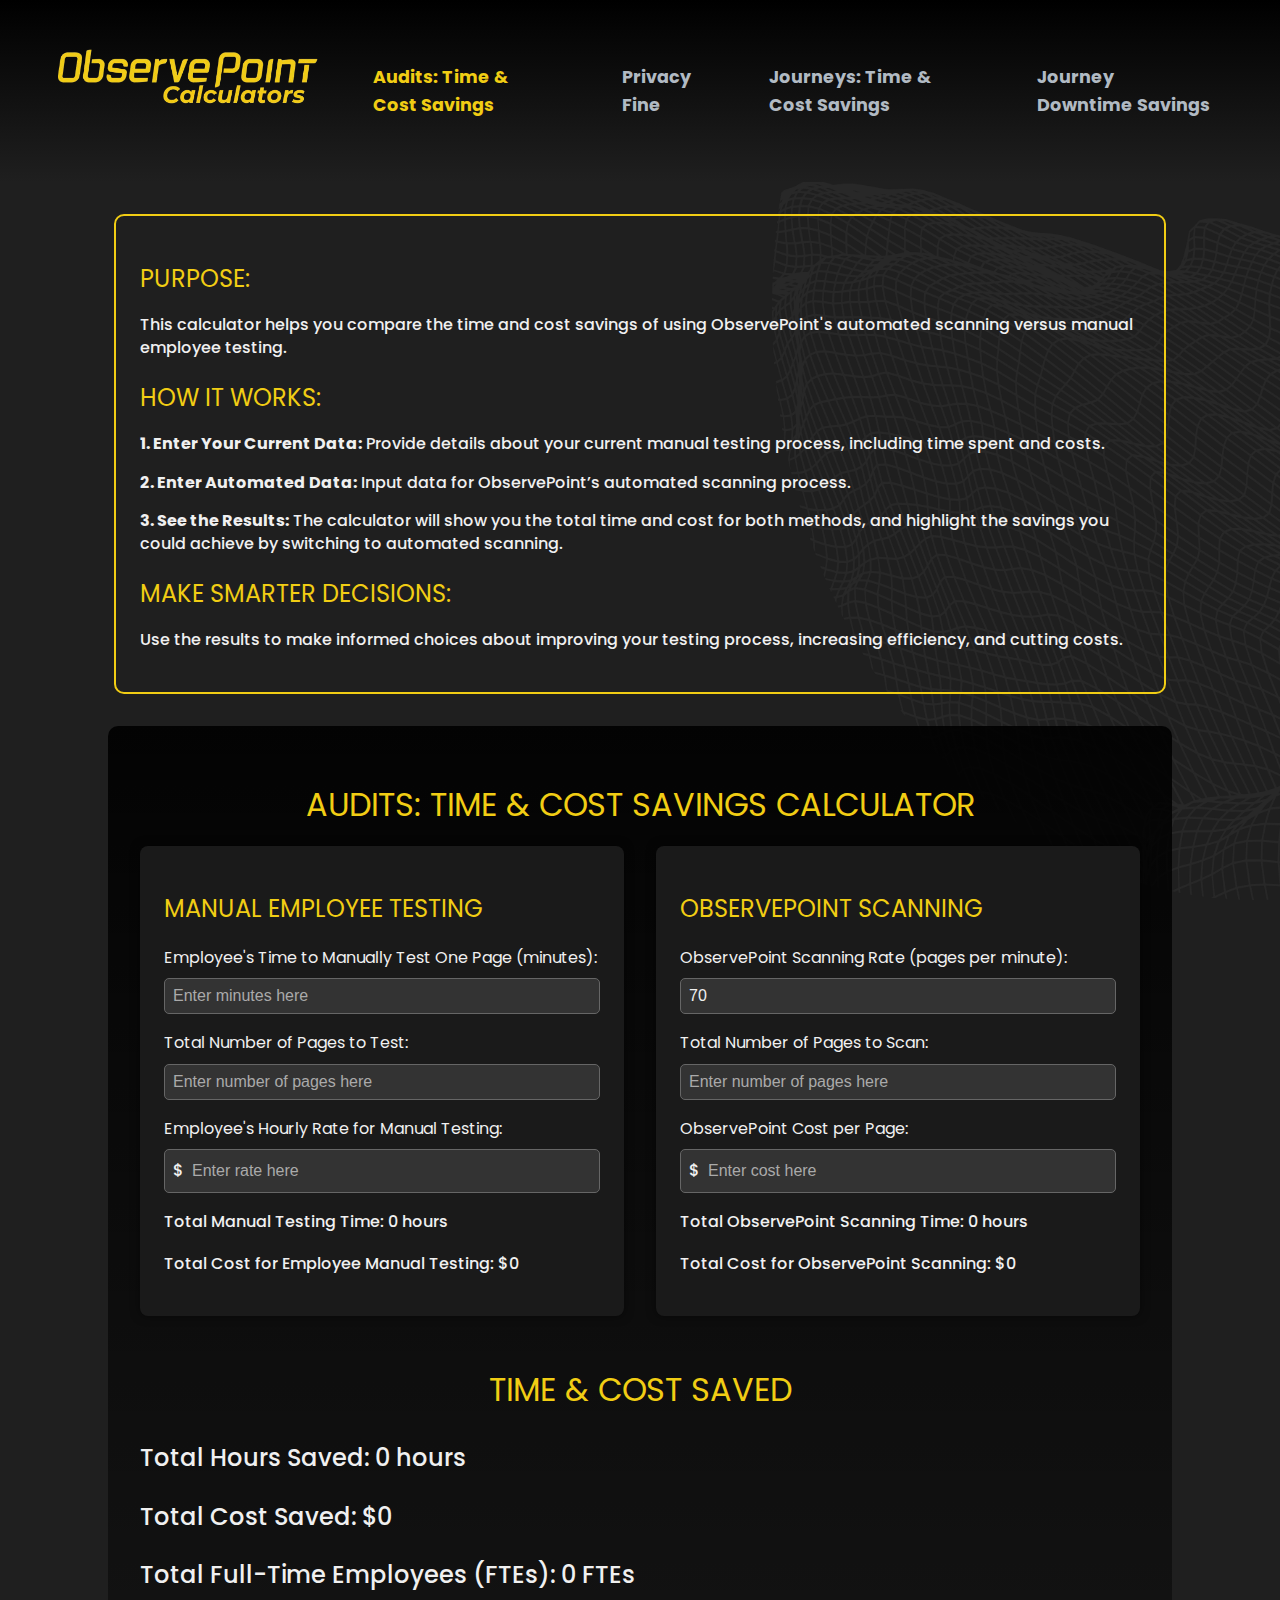
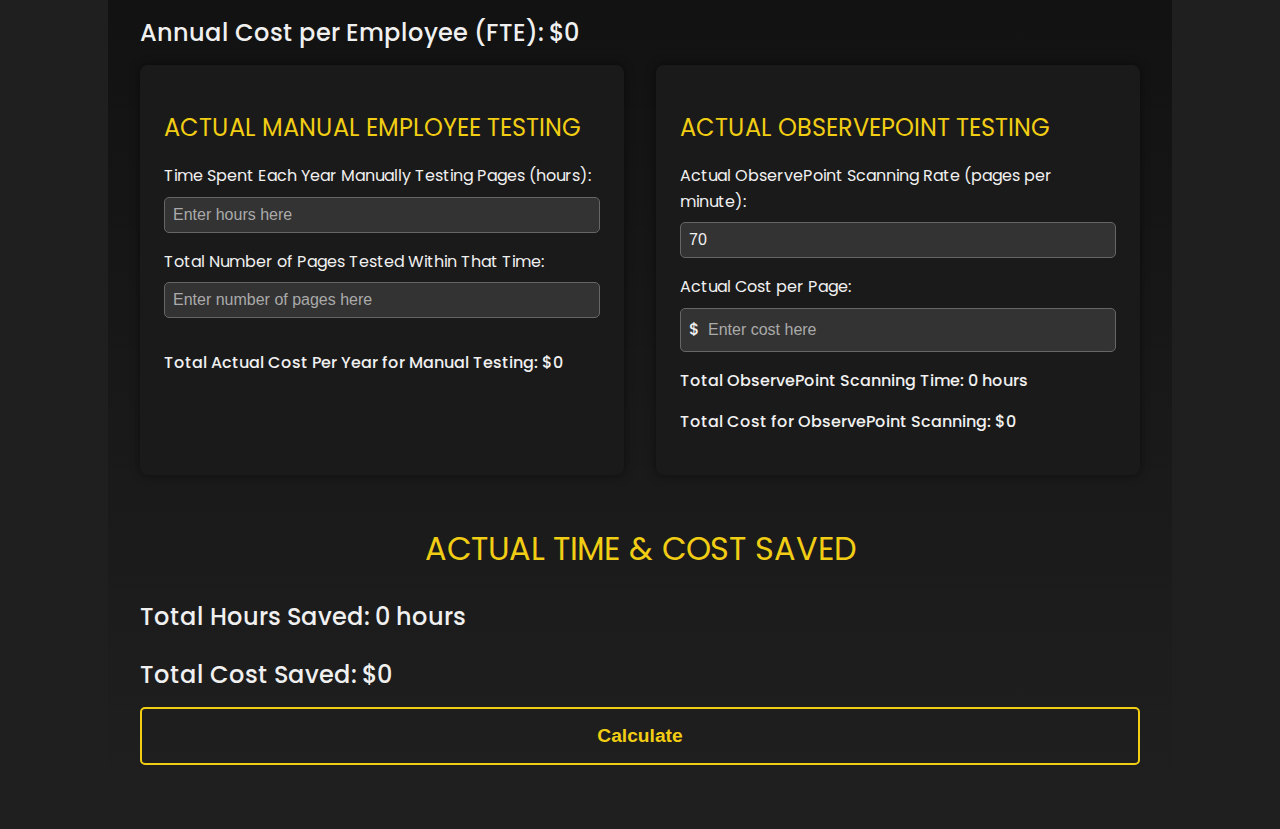
==== audits.html @ 74782b30 "Update audits.html" ====
<!DOCTYPE html>
<html lang="en">
<head>
    <meta charset="UTF-8">
    <meta name="viewport" content="width=device-width, initial-scale=1.0">
    <title>Audits: Time & Cost Savings</title>
    <link href="https://fonts.googleapis.com/css2?family=Poppins:wght@400;500&display=swap" rel="stylesheet">
    <link rel="stylesheet" href="styles.css">
    <link rel="icon" type="image/png" href="favicon.png">
</head>

<body>
<header class="header-inner">
    <div class="logo">
        <a href="index.html">
            <img src="OP_Logo.png" alt="ObservePoint Logo">
        </a>
    </div>
    <nav class="site-navigation">
        <ul>
            <li class="active-link"><a href="audits.html">Audits: Time & Cost Savings</a></li>
            <li><a href="privacy-fine-calculator.html">Privacy Fine</a></li>
            <li><a href="#">Journeys: Time & Cost Savings</a></li>
            <li><a href="#">Journey Downtime Savings</a></li>
        </ul>
    </nav>
</header>


<section class="description-section">
    <h2>Purpose:</h2>
    <p>This calculator helps you compare the time and cost savings of using ObservePoint's automated scanning versus manual employee testing.</p>

    <h2>How It Works:</h2>
    <p><strong>1. Enter Your Current Data:</strong> Provide details about your current manual testing process, including time spent and costs.</p>
    <p><strong>2. Enter Automated Data:</strong> Input data for ObservePoint’s automated scanning process.</p>
    <p><strong>3. See the Results:</strong> The calculator will show you the total time and cost for both methods, and highlight the savings you could achieve by switching to automated scanning.</p>

    <h2>Make Smarter Decisions:</h2>
    <p>Use the results to make informed choices about improving your testing process, increasing efficiency, and cutting costs.</p>
</section>

<div class="calculator-container">
    <h1>AUDITS: TIME & COST SAVINGS CALCULATOR</h1>
    <div class="calculator-grid">
        <div class="calculator-card">
            <h2>Manual Employee Testing</h2>
            <label for="manualTime">Employee's Time to Manually Test One Page (minutes):</label>
            <input type="number" id="manualTime" class="calculator-input" placeholder="Enter minutes here">
            <label for="pagesToTest">Total Number of Pages to Test:</label>
            <input type="text" id="pagesToTest" class="calculator-input" placeholder="Enter number of pages here">
            <label for="manualRate">Employee's Hourly Rate for Manual Testing:</label>
            <div class="input-prefix highlightable">
                <span class="prefix">$</span>
                <input type="text" id="manualRate" class="calculator-input dollar-input" placeholder="Enter rate here">
            </div>
            <p>Total Manual Testing Time: <span id="totalManualTime">0 hours</span></p>
            <p>Total Cost for Employee Manual Testing: <span id="totalManualCost">$0</span></p>
        </div>

        <div class="calculator-card">
            <h2>ObservePoint Scanning</h2>
            <label for="opRate" class="tooltip">
                ObservePoint Scanning Rate (pages per minute):
                <span class="tooltiptext">When using the maximum auditing speed with 50 simultaneous browsers, ObservePoint can scan up to 70 pages per minute.</span>
            </label>
            <input type="number" id="opRate" class="calculator-input" value="70" placeholder="Enter pages per minute here">
            <label for="opPages">Total Number of Pages to Scan:</label>
            <input type="text" id="opPages" class="calculator-input" placeholder="Enter number of pages here">
            <label for="opCost">ObservePoint Cost per Page:</label>
            <div class="input-prefix highlightable">
                <span class="prefix">$</span>
                <input type="text" id="opCost" class="calculator-input dollar-input" placeholder="Enter cost here">
            </div>
            <p>Total ObservePoint Scanning Time: <span id="totalOPTime">0 hours</span></p>
            <p>Total Cost for ObservePoint Scanning: <span id="totalOPCost">$0</span></p>
        </div>
    </div>

    <div class="results-summary">
        <h1>Time & Cost Saved</h1>
        <p>Total Hours Saved: <span id="totalHoursSaved">0 hours</span></p>
        <p>Total Cost Saved: <span id="totalMoneySaved">$0</span></p>
        <p>Total Full-Time Employees (FTEs): <span id="totalFTEs">0 FTEs</span></p>
        <p>Annual Cost per Employee (FTE): <span id="annualCostPerFTE">$0</span></p>
    </div>

    <div class="calculator-grid">
        <div class="calculator-card">
            <h2>Actual Manual Employee Testing</h2>
            <label for="actualManualTime">Time Spent Each Year Manually Testing Pages (hours):</label>
            <input type="text" id="actualManualTime" class="calculator-input" placeholder="Enter hours here">
            <label for="actualPagesTested">Total Number of Pages Tested Within That Time:</label>
            <input type="text" id="actualPagesTested" class="calculator-input" placeholder="Enter number of pages here">
            <p>Total Actual Cost Per Year for Manual Testing: <span id="actualManualCost">$0</span></p>
        </div>

        <div class="calculator-card">
            <h2>Actual ObservePoint Testing</h2>
            <label for="actualOPRate">Actual ObservePoint Scanning Rate (pages per minute):</label>
            <input type="number" id="actualOPRate" class="calculator-input" value="70" placeholder="Enter pages per minute here">
            <label for="actualOPCost">Actual Cost per Page:</label>
            <div class="input-prefix highlightable">
                <span class="prefix">$</span>
                <input type="text" id="actualOPCost" class="calculator-input dollar-input" placeholder="Enter cost here">
            </div>
            <p>Total ObservePoint Scanning Time: <span id="actualOPTime">0 hours</span></p>
            <p>Total Cost for ObservePoint Scanning: <span id="actualOPTotalCost">$0</span></p>
        </div>
    </div>

    <div class="results-summary">
        <h1>Actual Time & Cost Saved</h1>
        <p>Total Hours Saved: <span id="actualTotalHoursSaved">0 hours</span></p>
        <p>Total Cost Saved: <span id="actualTotalMoneySaved">$0</span></p>
    </div>

    <button class="calculate-btn" onclick="calculateSavings()">Calculate</button>
</div>

<!-- Include external JS file -->
<script src="script.js"></script>
</body>
</html>
---- styles.css ----
/* General Styles */
body {
    font-family: 'Poppins', sans-serif;
    color: #f0f0f0;
    background-color: #1f1f1f;
    margin: 0;
    padding: 0;
    background-image: url('home-vector-slider.png'), linear-gradient(to right, #1f1f1f 50%, #1f1f1f 50%);
    background-size: auto 80%, 100%;
    background-repeat: no-repeat;
    background-position: right bottom, left;
    background-attachment: fixed;
    font-weight: 500;
    line-height: 1.6;
}

body {
    -webkit-font-smoothing: antialiased;
    -moz-osx-font-smoothing: grayscale;
}


h1, h2, .site-navigation ul li a {
    font-weight: 700; /* You can experiment with different weights */
}

/* Header Styles */


/* General focus state for all elements */
*:focus {
    outline: 2px solid #0000; /* Change the focus outline to yellow */
    outline-offset: 2px; /* Optional: create space between the element and outline */
}

/* Specific focus styling for links */
a:focus {
    outline: 2px solid #0000; /* Ensure links have the same yellow focus outline */
}

/* Specific focus styling for buttons */
button:focus {
    outline: 2px solid #0000; /* Ensure buttons have the same yellow focus outline */
}


.header-inner {
    display: flex;
    justify-content: center; /* Center the header content */
    align-items: center;
    padding: 1rem 3rem; /* Adjust the padding */
    background: linear-gradient(to bottom, #000000 0%, #1f1f1f 100%);
    border-bottom: none;
    position: relative;
    height: 150px;
    gap: 30px; /* Space between logo and navigation */
}

.logo img {
  height: 275px; /* Set an appropriate height */
  margin: 0; /* Reset margins */
}

.site-navigation ul {
    list-style: none;
    display: flex;
    justify-content: center; /* Center the navigation */
    gap: 30px; /* Add space between links */
    margin: 0;
    padding: 0;
    font-family: 'Poppins', sans-serif;
}


.header {
    display: flex;
    justify-content: center;
    align-items: center;
    padding: 0;
}

.site-navigation ul {
    justify-content: space-between; /* Ensures links are spread out evenly */
    margin-right: 0; /* Remove extra right margin */
}













.site-navigation ul li {
    margin: 0 20px;
}

.site-navigation ul li a {
    color: #B1BAC3;
    text-decoration: none;
    font-size: 1.1rem;
    transition: color 0.3s ease;
}

.site-navigation ul li a:hover {
    color: #F1CD14;
}

.site-navigation ul li.active-link a {
    color: #F1CD14;
}

/* Description Section */
.description-section {
    border: 2px solid #F1CD14;
    border-radius: 10px;
    padding: 1.5rem;
    margin: 2rem auto;
    max-width: 1000px;
}

.description-section p {
    margin-bottom: 1rem;
    line-height: 1.4;
    text-align: left; /* Ensure body text is left-aligned */
}

.calculator-input {
    width: 100%;
    padding: 10px;
    margin-bottom: 20px;
    font-size: 16px;
    border: 1px solid #ccc;
    border-radius: 4px;
    box-sizing: border-box;
    background-color: #f9f9f9;
    color: #333;
}



/* General dropdown select menu styling */
select {
    -webkit-appearance: none; /* Remove default appearance for WebKit browsers */
    -moz-appearance: none; /* Remove default appearance for Mozilla browsers */
    appearance: none; /* Remove default appearance */
    background-color: #333 !important; /* Dark background for the menu */
    color: #f0f0f0 !important; /* Light text for non-selected options */
    border: 1px solid #F1CD14 !important; /* Yellow border */
    outline: none !important; /* Remove default outline */
}

/* Fix for the red highlight during active/click states */
select option:active, 
select option:focus, 
select option:checked {
    background-color: #F1CD14 !important; /* Yellow background for active/selected/focused options */
    color: black !important; /* Ensure black text */
}

/* Override default red styles on click */
select option:hover {
    background-color: #F1CD14 !important; /* Keep the hover effect yellow */
    color: black !important;
}

/* Forcing active/click focus states to maintain yellow */
select option:active {
    background-color: #F1CD14 !important;
    color: black !important;
}

select:focus option:checked {
    background-color: #F1CD14 !important;
    color: black !important;
}








/* Tooltip container */
.tooltip {
    position: relative;
    display: inline-block;
    cursor: pointer;
}

/* Tooltip text */
.tooltip .tooltiptext {
    visibility: hidden;
    width: 250px; /* Adjust width as needed */
    background-color: #333; /* Dark background to match theme */
    color: #fff; /* White text */
    text-align: center;
    border-radius: 6px;
    padding: 5px;
    position: absolute;
    z-index: 1;
    bottom: 125%; /* Adjust position */
    left: 50%;
    margin-left: -125px; /* Center the tooltip */
    opacity: 0;
    transition: opacity 0.3s;
}

/* Show the tooltip text when hovering over the tooltip container */
.tooltip:hover .tooltiptext {
    visibility: visible;
    opacity: 1;
}


/* Titles */
h1 {
    font-weight: 400;
    color: #F1CD14;
    text-transform: uppercase;
    margin-bottom: 1rem;
    text-align: center; /* Keep h1 headings centered */
}

h2 {
    font-weight: 400;
    color: #F1CD14;
    text-transform: uppercase;
    margin-bottom: 1rem;
    text-align: left; /* Left-align h2 elements */
}


/* Center content for the privacy page (key terms and additional sections) */
.key-terms-section,
.content-section {
    border: 2px solid #F1CD14;
    border-radius: 10px;
    padding: 2rem 2rem; /* Add padding for breathing room */
    max-width: 1000px;
    margin: 2rem auto;
    text-align: left; /* Ensure white text is left-aligned */
}

/* Key takeaway styling */
.key-takeaway {
    font-weight: bold;
    text-transform: uppercase;
    color: #F1CD14; /* Make it yellow like other headings */
    display: inline-block;
    margin-bottom: 1rem;
}

/* General link styles */
a {
    color: #F1CD14; /* Yellow color */
    text-decoration: none; /* Remove underline by default */
    transition: color 0.3s ease; /* Smooth transition for color changes */
}

/* Link hover effect */
a:hover {
    color: #FFD700; /* Slightly lighter yellow on hover */
    text-decoration: underline; /* Add underline when hovered */
}

/* Calculator Container */
.calculator-container {
    max-width: 1000px;
    margin: 2rem auto;
    padding: 2rem;
    background: linear-gradient(to bottom, rgba(0, 0, 0, 0.9) 0%, rgba(0, 0, 0, 0) 100%);
    border-radius: 10px;
}

/* Calculator Grid */
.calculator-grid {
    display: flex;
    justify-content: space-between;
    gap: 2rem;
}

.calculator-card {
    background-color: #1a1a1a;
    padding: 1.5rem;
    border-radius: 8px;
    width: 48%;
    box-shadow: 0 0 10px rgba(0, 0, 0, 0.5);
}

label {
    display: block;
    margin-bottom: 0.5rem;
    font-size: 1rem;
    font-weight: 400;
}

/* Calculator Input Fields */
.calculator-input {
    background-color: #333;
    color: #f0f0f0;
    border: 1px solid #666;
    border-radius: 5px;
    padding: 0.5rem;
    margin-bottom: 1rem;
    width: 100%; /* Ensure uniform width */
    box-sizing: border-box; /* Ensure padding doesn't affect width */
    font-size: 1rem; /* Consistent font size */
}


#violations {
    background-color: #555; /* Lighter gray background like the other page */
    color: #f0f0f0; /* White text */
    border: 1px solid #666; /* Border color to match other inputs */
    border-radius: 5px;
    padding: 0.5rem;
    margin-bottom: 1rem;
    width: 100%;
    box-sizing: border-box;
    font-size: 1rem;
}

/* Style the select dropdown to match the input fields */
select {
    background-color: #555; /* Lighter gray background to match the input fields */
    color: #f0f0f0; /* White text */
    border: 1px solid #666; /* Border to match input fields */
    border-radius: 5px; /* Rounded corners */
    padding: 0.5rem;
    margin-bottom: 1rem;
    width: 100%;
    box-sizing: border-box; /* Ensure consistent width */
    font-size: 1rem; /* Same font size as input fields */
}

/* Style the dropdown arrow */
select option {
    background-color: #333; /* Ensure dropdown options have a dark background */
    color: #f0f0f0; /* White text for dropdown options */
}

/* Fix for the red highlight on focus */
select:focus {
    border-color: #F1CD14; /* Yellow border on focus */
    background-color: #333; /* Same background color on focus */
    outline: none; /* Remove the outline */
}

/* Adjust placeholder text color */
input::placeholder {
    color: #aaa; /* Darker gray for placeholder text */
    opacity: 1; /* Ensure placeholder is visible */
}

/* Annual Revenue Input Field */
#annualRevenue {
    background-color: #555; /* Matches the input field background */
    color: #f0f0f0; /* White text */
    border: 1px solid #666;
    border-radius: 5px;
    padding: 0.5rem;
    margin-bottom: 1rem;
    width: 100%;
    box-sizing: border-box;
    font-size: 1rem;
}

#region {
    height: 200px; /* Adjust the height to your desired value */
}


.selected-region {
    display: inline-block;
    margin: 5px;
    padding: 5px 10px;
    background-color: #333;
    color: #fff;
    border-radius: 5px;
}

.remove-btn {
    background-color: transparent;
    border: none;
    color: #ccc; /* Light grey color for the 'X' */
    padding: 0 8px;
    cursor: pointer;
    margin-left: 10px;
    font-weight: bold;
    font-size: 16px;
}

.remove-btn:hover {
    color: #fff; /* White color on hover */
}


.fine-table {
    width: 100%;
    border-collapse: collapse;
}

.fine-table th, .fine-table td {
    padding: 10px;
    border: 1px solid #ddd;
    text-align: center;
}

.fine-table th {
    background-color: #0000;
}

.selected-region {
    display: inline-block;
    padding: 5px 10px;
    margin: 5px;
    background-color: #0000;
    border-radius: 5px;
    border: 1px solid #ddd;
}
/* Export to CSV button styles, matching the Calculate button but keeping it smaller */
button#exportCsvBtn {
    color: #F1CD14;
    background-color: transparent;
    border: 2px solid #F1CD14;
    padding: 0.5rem 1rem; /* Adjusted padding for smaller size */
    font-size: 1rem; /* Adjusted font size for smaller button */
    border-radius: 5px;
    cursor: pointer;
    font-weight: 700;
    text-align: center;
    transition: background-color 0.3s ease, color 0.3s ease;
    display: inline-block; /* Ensures the button stays inline */
    margin-top: 1rem; /* Adds space between the button and the table */
}

button#exportCsvBtn:hover {
    background-color: #F1CD14;
    color: #0c0c0c;
}


/* Prefix for Dollar Input */
.input-prefix {
    display: flex;
    align-items: center;
    background-color: #333;
    border: 1px solid #666;
    border-radius: 5px;
    padding: 0.5rem;
    margin-bottom: 1rem;
    width: 100%; /* Match the width with other input fields */
    box-sizing: border-box; /* Ensure consistent sizing with padding */
    font-size: 1rem; /* Ensure consistent text size */
}

/* Remove extra spacing inside dollar input */
.dollar-input {
    background-color: transparent;
    border: none;
    outline: none;
    color: #f0f0f0;
    width: 100%; /* Ensure the dollar input field is the same size */
    padding: 0; /* Remove any additional padding */
    margin: 0; /* Remove any margin */
    box-sizing: border-box;
    font-size: 1rem; /* Consistent font size */
}

.input-prefix .prefix {
    margin-right: 0.5rem;
    color: #f0f0f0;
    font-size: 1rem;
}

/* Ensure yellow focus on the entire input-prefix when the dollar input is focused */
.input-prefix:focus-within {
    border-color: #F1CD14 !important; /* Apply the yellow border to the container */
}

/* Highlight yellow on focus for regular input fields */
.calculator-input:focus, 
.dollar-input:focus {
    outline: none;
    border-color: #F1CD14 !important; /* Ensure consistent yellow border for all inputs */
}

/* Results Summary */
.results-summary {
    margin-top: 3rem; /* Ensure space above total fine output */
}

.results-summary h2 {
    font-size: 1.5rem;
    color: #F1CD14;
    font-weight: 400;
}

/* Results Summary */
.results-summary p {
    font-size: 1.5rem; /* Adjust the font size as needed */
    margin: 0.25rem 0; /* Decrease the margin between the lines */
    padding: 0.5rem 0; /* Decrease padding if necessary */
}


/* Button Styles */
button.calculate-btn {
    color: #F1CD14;
    background-color: transparent;
    border: 2px solid #F1CD14;
    padding: 1rem;
    font-size: 1.2rem;
    border-radius: 5px;
    cursor: pointer;
    font-weight: 700;
    width: 100%;
    text-align: center;
    transition: background-color 0.3s ease, color 0.3s ease;
}

button.calculate-btn:hover {
    background-color: #F1CD14;
    color: #0c0c0c;
}

/* Media Queries for Mobile */
@media screen and (max-width: 768px) {
    .header-inner {
        padding: 1rem;
        flex-direction: column;
        align-items: center;
    }

    .site-navigation ul {
        flex-direction: column;
        margin: 0;
        padding: 0;
        text-align: center;
    }

    .site-navigation ul li {
        margin: -4px 0;
    }

    .description-section {
        margin: 2rem auto;
        padding: 1.5rem;
        text-align: center;
        width: 100%;
    }

    .calculator-container {
        padding: 1rem;
        margin: 2rem auto;
    }

    .calculator-grid {
        flex-direction: column;
        gap: 1rem;
    }

    h1, h2 {
        font-size: 1.5rem;
    }

    p, label {
        font-size: 1rem;
    }

    button.calculate-btn {
        font-size: 1rem;
        padding: 0.75rem;
    }
}
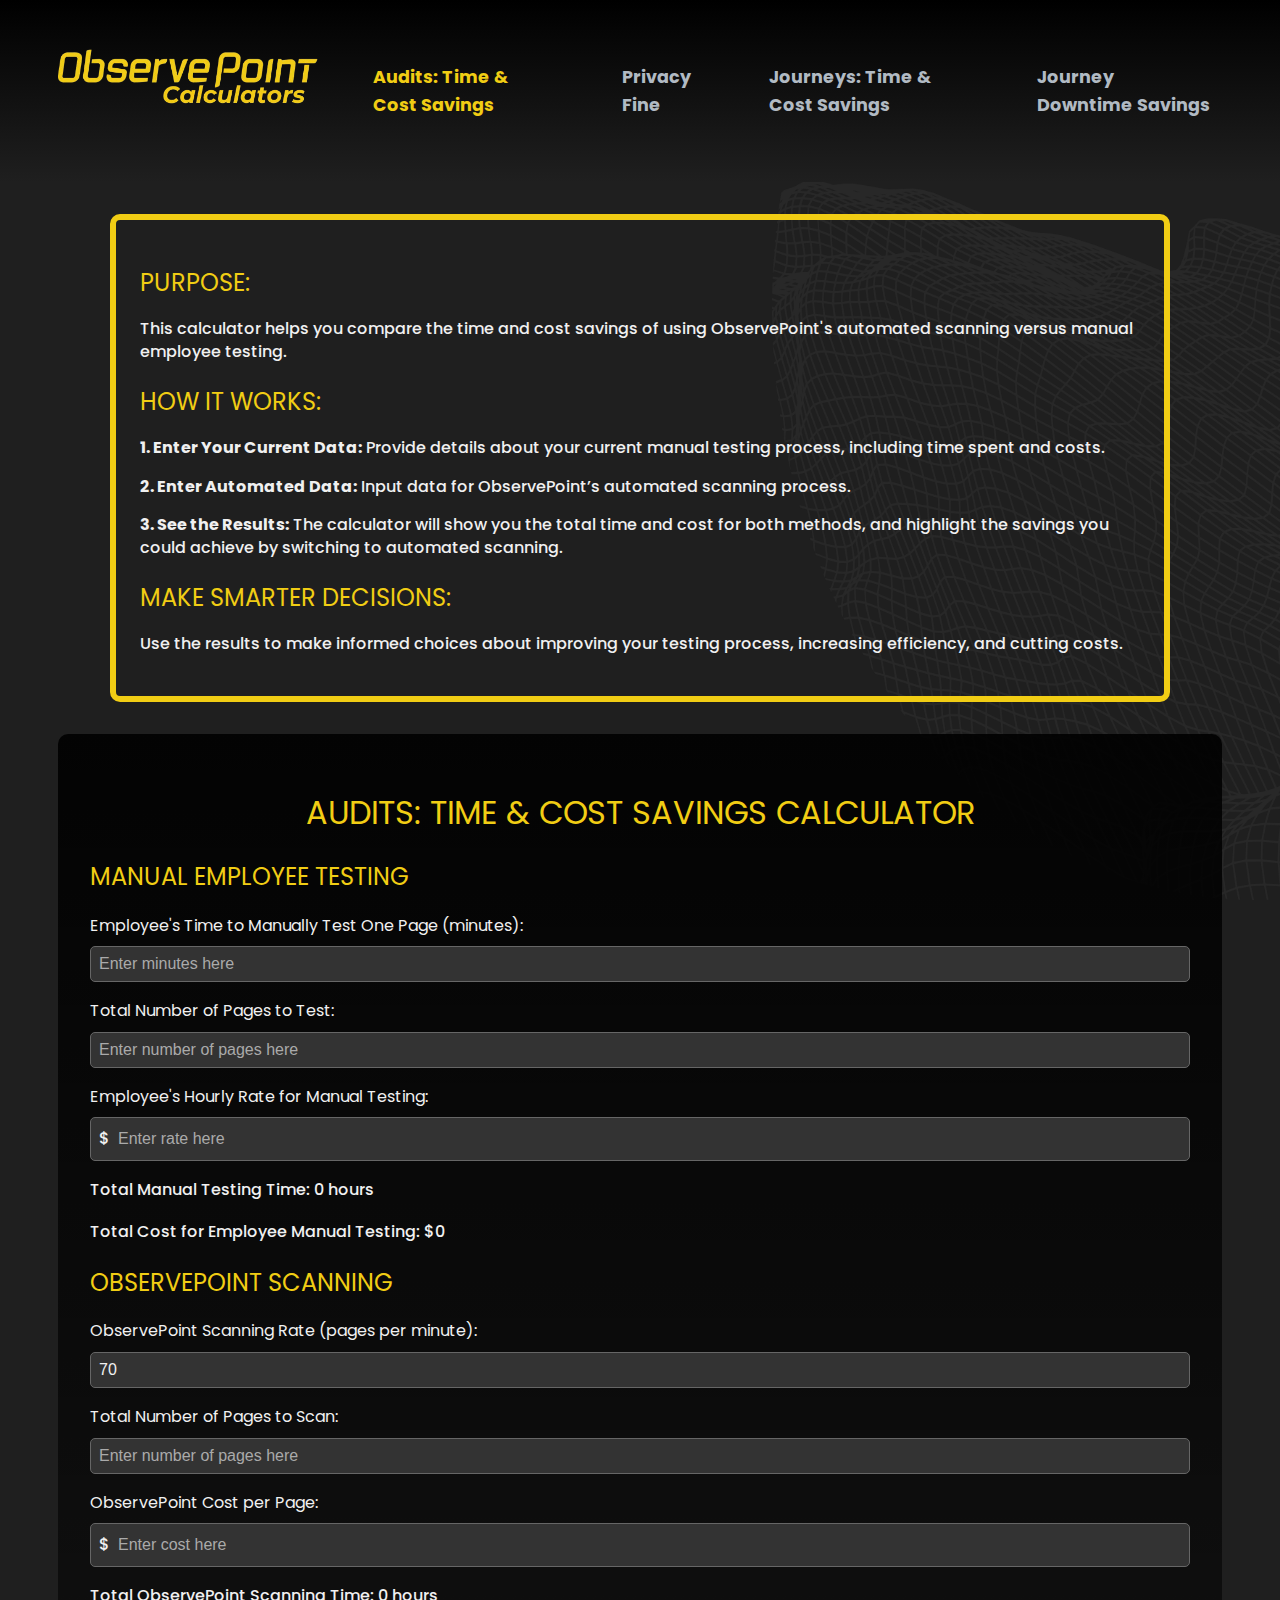
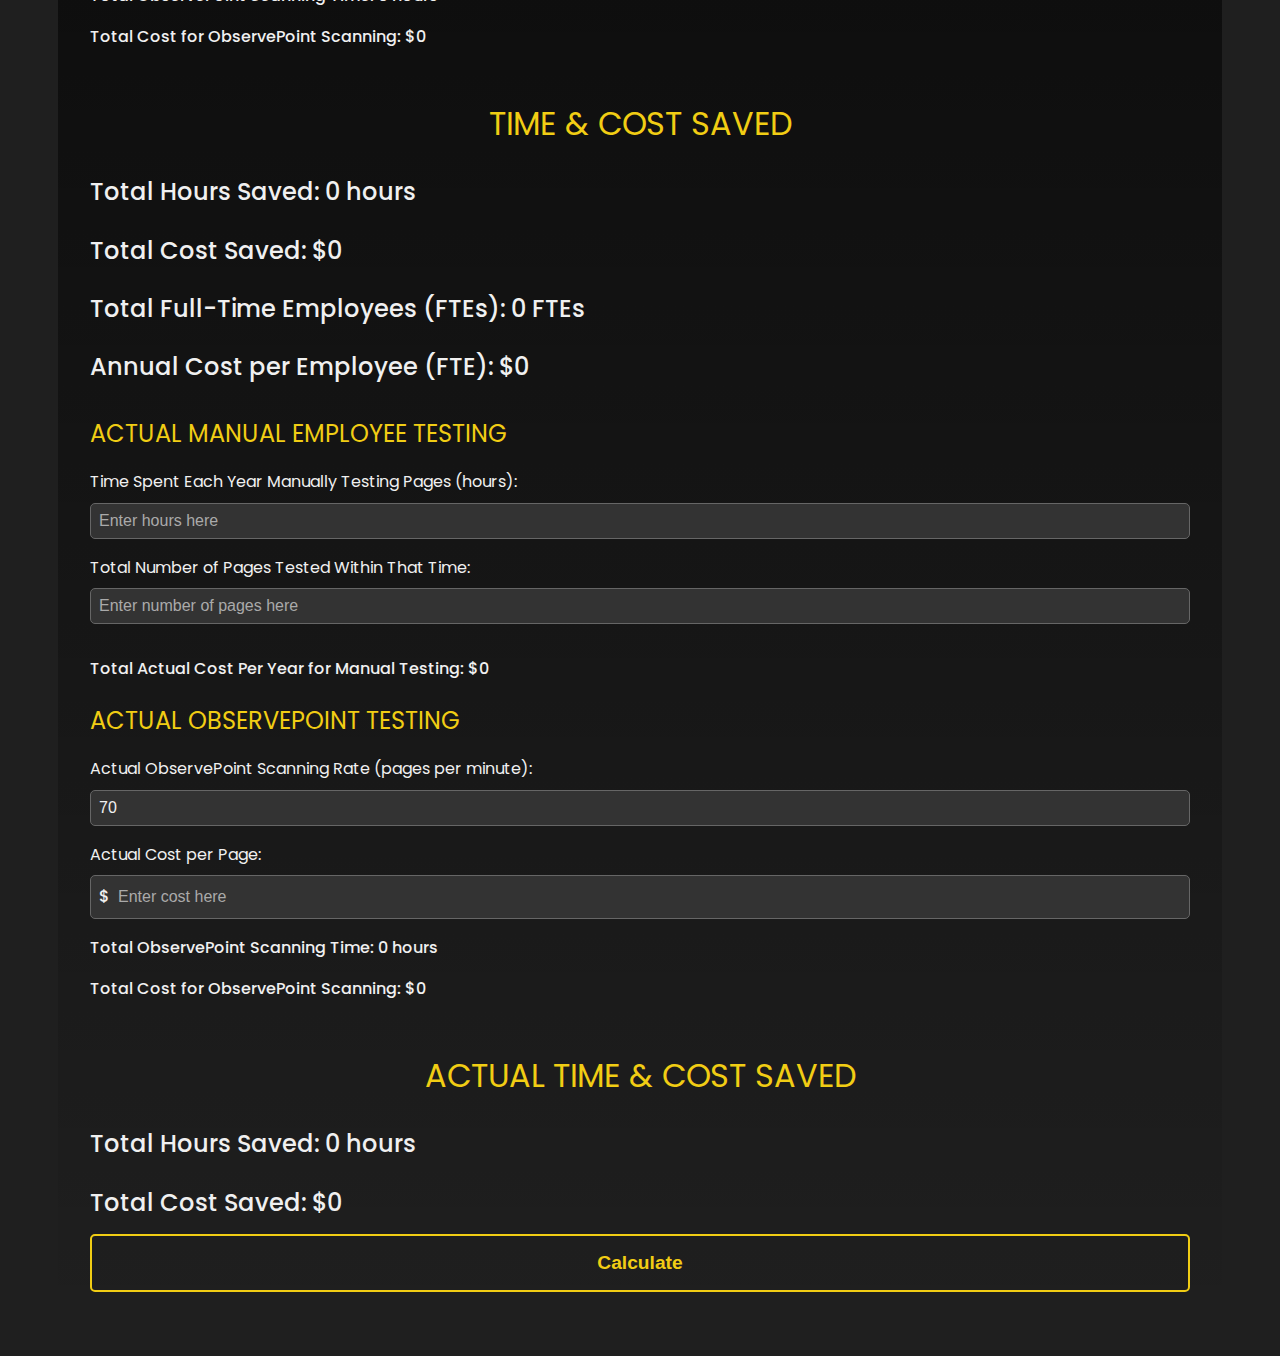
==== commit b9d43c99: "Update audits.html" ====
--- a/audits.html
+++ b/audits.html
@@ -20,7 +20,7 @@
         <ul>
             <li class="active-link"><a href="audits.html">Audits: Time & Cost Savings</a></li>
             <li><a href="privacy-fine-calculator.html">Privacy Fine</a></li>
-            <li><a href="#">Journeys: Time & Cost Savings</a></li>
+            <li><a href="journeys.html">Journeys: Time & Cost Savings</a></li>
             <li><a href="#">Journey Downtime Savings</a></li>
         </ul>
     </nav>
@@ -42,8 +42,8 @@
 
 <div class="calculator-container">
     <h1>AUDITS: TIME & COST SAVINGS CALCULATOR</h1>
-    <div class="calculator-grid">
-        <div class="calculator-card">
+    <div class="audit-calculator-grid">
+        <div class="audit-calculator-card">
             <h2>Manual Employee Testing</h2>
             <label for="manualTime">Employee's Time to Manually Test One Page (minutes):</label>
             <input type="number" id="manualTime" class="calculator-input" placeholder="Enter minutes here">
@@ -58,7 +58,7 @@
             <p>Total Cost for Employee Manual Testing: <span id="totalManualCost">$0</span></p>
         </div>
 
-        <div class="calculator-card">
+         <div class="audit-calculator-card">
             <h2>ObservePoint Scanning</h2>
             <label for="opRate" class="tooltip">
                 ObservePoint Scanning Rate (pages per minute):
@@ -85,8 +85,8 @@
         <p>Annual Cost per Employee (FTE): <span id="annualCostPerFTE">$0</span></p>
     </div>
 
-    <div class="calculator-grid">
-        <div class="calculator-card">
+    <div class="audit-calculator-grid">
+        <div class="audit-calculator-card">
             <h2>Actual Manual Employee Testing</h2>
             <label for="actualManualTime">Time Spent Each Year Manually Testing Pages (hours):</label>
             <input type="text" id="actualManualTime" class="calculator-input" placeholder="Enter hours here">
@@ -95,7 +95,7 @@
             <p>Total Actual Cost Per Year for Manual Testing: <span id="actualManualCost">$0</span></p>
         </div>
 
-        <div class="calculator-card">
+        <div class="audit-calculator-card">
             <h2>Actual ObservePoint Testing</h2>
             <label for="actualOPRate">Actual ObservePoint Scanning Rate (pages per minute):</label>
             <input type="number" id="actualOPRate" class="calculator-input" value="70" placeholder="Enter pages per minute here">
--- a/styles.css
+++ b/styles.css
@@ -12,12 +12,10 @@
     background-attachment: fixed;
     font-weight: 500;
     line-height: 1.6;
-}
-
-body {
     -webkit-font-smoothing: antialiased;
     -moz-osx-font-smoothing: grayscale;
 }
+
 
 
 h1, h2, .site-navigation ul li a {
@@ -117,7 +115,7 @@
 
 /* Description Section */
 .description-section {
-    border: 2px solid #F1CD14;
+    border: 6px solid #F1CD14;
     border-radius: 10px;
     padding: 1.5rem;
     margin: 2rem auto;
@@ -240,7 +238,7 @@
 /* Center content for the privacy page (key terms and additional sections) */
 .key-terms-section,
 .content-section {
-    border: 2px solid #F1CD14;
+    border: 6px solid #F1CD14;
     border-radius: 10px;
     padding: 2rem 2rem; /* Add padding for breathing room */
     max-width: 1000px;
@@ -270,30 +268,92 @@
     text-decoration: underline; /* Add underline when hovered */
 }
 
-/* Calculator Container */
+/* Adjusting the overall container */
 .calculator-container {
-    max-width: 1000px;
+    max-width: 1100px; /* Increase the maximum width */
     margin: 2rem auto;
     padding: 2rem;
     background: linear-gradient(to bottom, rgba(0, 0, 0, 0.9) 0%, rgba(0, 0, 0, 0) 100%);
     border-radius: 10px;
 }
 
-/* Calculator Grid */
+/* Adjusting the grid to ensure the cards have more space */
 .calculator-grid {
     display: flex;
     justify-content: space-between;
-    gap: 2rem;
-}
-
+    gap: 1.5rem; /* Reduce the gap slightly */
+    align-items: stretch;
+}
+
+/* Adjusting the card width to take up more space */
 .calculator-card {
     background-color: #1a1a1a;
     padding: 1.5rem;
     border-radius: 8px;
-    width: 48%;
+    width: 48%; /* Increase the card width */
+    display: flex;
+    flex-direction: column;
+    justify-content: space-between;
+    min-height: 600px;
     box-shadow: 0 0 10px rgba(0, 0, 0, 0.5);
 }
 
+/* Adjust alignment between the input and total sections */
+.input-section, .total-section {
+    background-color: #2a2a2a;
+    padding: 1.5rem;
+    border-radius: 8px;
+    margin-bottom: 1rem;
+    box-shadow: 0 0 10px rgba(0, 0, 0, 0.5);
+}
+
+/* Ensure input section elements are well aligned */
+.input-section label, .input-section input {
+    display: block;
+    margin-bottom: 1rem;
+}
+
+/* Ensure the total-section takes full width */
+.total-section {
+    width: 100%;
+    box-sizing: border-box;
+    padding: 1.5rem;
+}
+/* Grey box for total sections */
+.total-section p {
+    display: block; /* Change from flex to block to allow text wrapping */
+    white-space: normal; /* Allow text to wrap to the next line */
+    margin: 0.75rem 0; /* Increase the vertical space between lines */
+    padding: 0; /* Keep padding minimal */
+    word-wrap: break-word; /* Ensure long words break if needed */
+}
+
+
+/* Ensure total sections stay aligned at the bottom of their cards */
+.calculator-card .total-section {
+    margin-top: auto; /* Push total sections to the bottom */
+}
+
+/* For the grey boxes in the Actual sections */
+.actual-manual, .actual-observepoint {
+    min-height: 400px; /* Adjust this value to reduce the height */
+    padding: 1.5rem; /* Ensure there's enough padding, but not too much */
+}
+
+/* Ensure inputs and labels are spaced properly */
+.actual-manual label, .actual-observepoint label {
+    margin-bottom: 0.5rem; /* Adjust margin between labels and inputs */
+}
+
+.actual-manual .calculator-input, .actual-observepoint .calculator-input {
+    margin-bottom: 1rem; /* Consistent spacing below inputs */
+}
+
+
+/* Remove unused class or combine with input-section if needed */
+
+
+/* Label styling */
 label {
     display: block;
     margin-bottom: 0.5rem;
@@ -313,6 +373,7 @@
     box-sizing: border-box; /* Ensure padding doesn't affect width */
     font-size: 1rem; /* Consistent font size */
 }
+
 
 
 #violations {
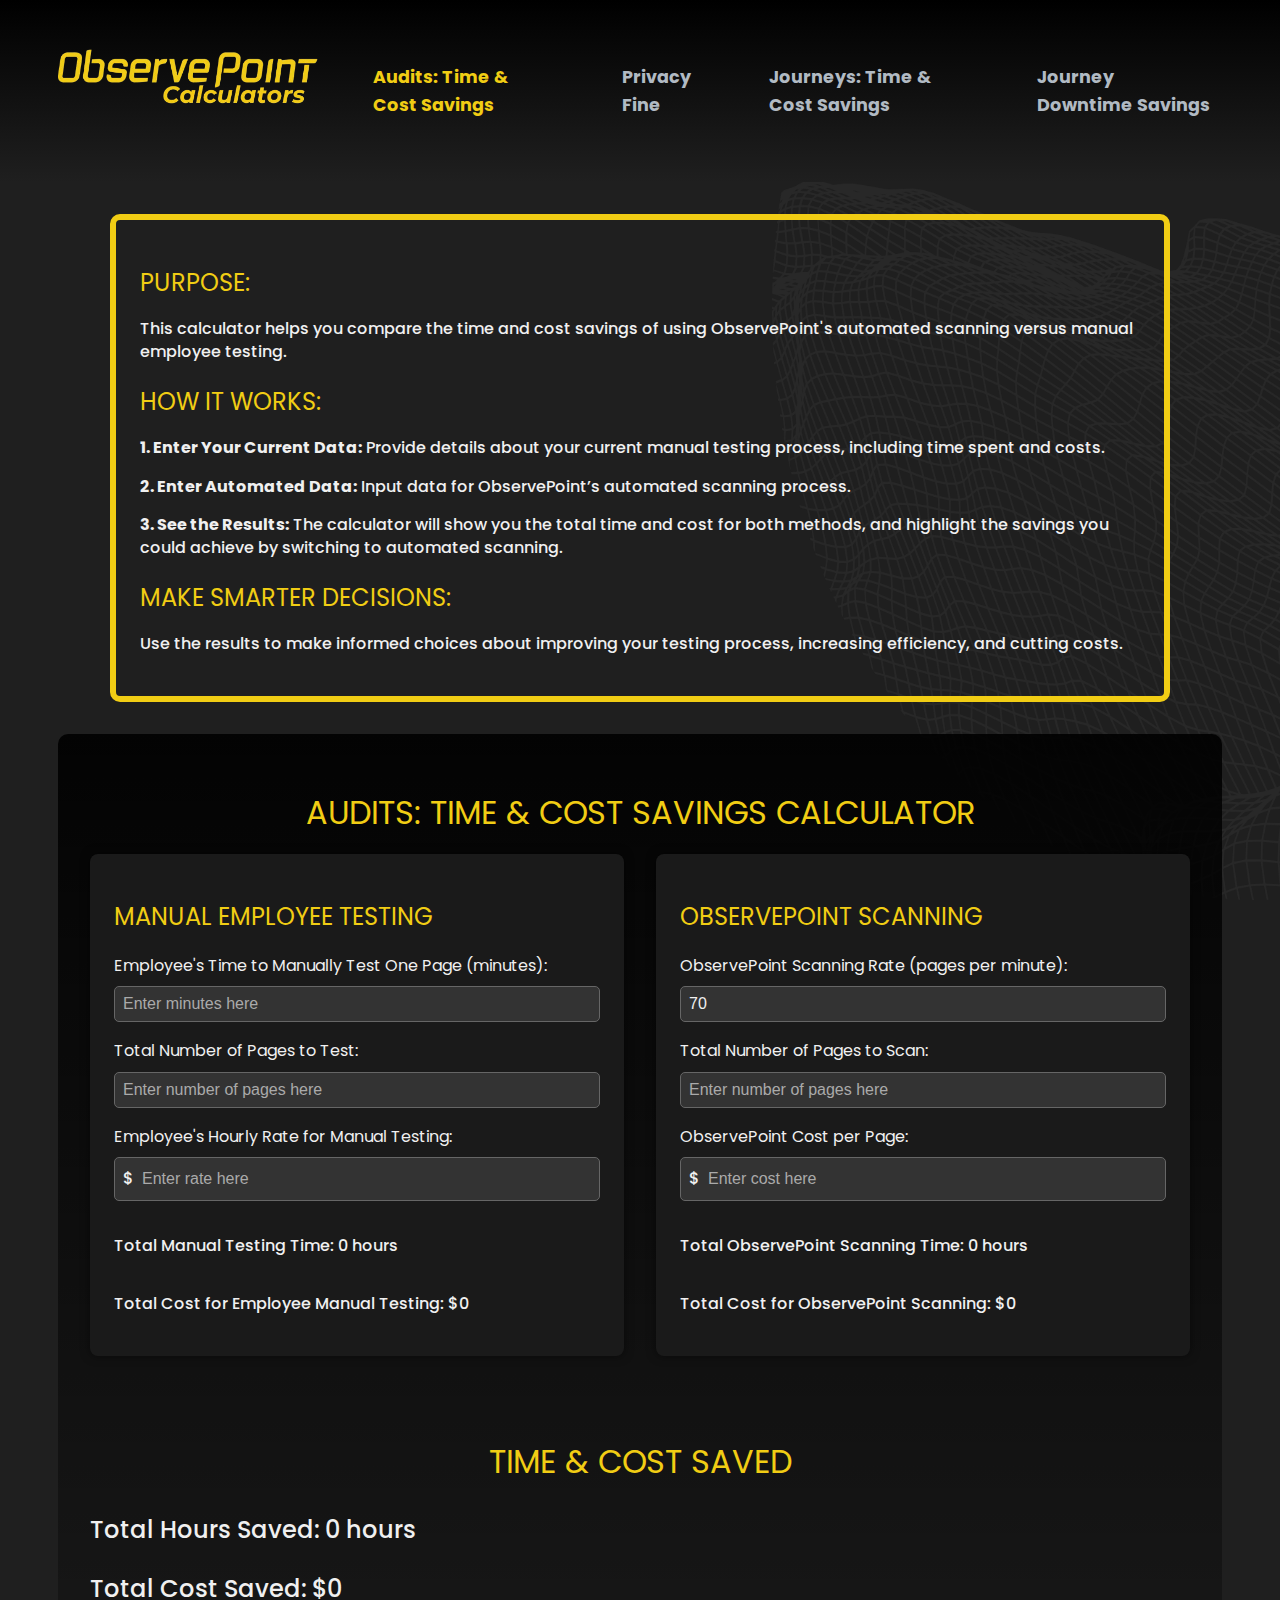
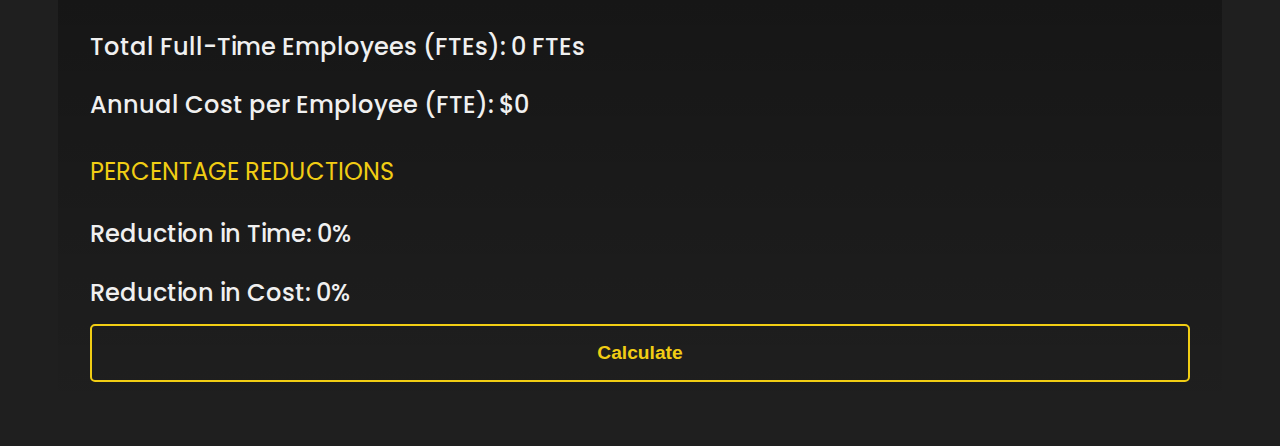
==== commit c9d96ad9: "Update audits.html" ====
--- a/audits.html
+++ b/audits.html
@@ -25,7 +25,6 @@
         </ul>
     </nav>
 </header>
-
 
 <section class="description-section">
     <h2>Purpose:</h2>
@@ -58,7 +57,7 @@
             <p>Total Cost for Employee Manual Testing: <span id="totalManualCost">$0</span></p>
         </div>
 
-         <div class="audit-calculator-card">
+        <div class="audit-calculator-card">
             <h2>ObservePoint Scanning</h2>
             <label for="opRate" class="tooltip">
                 ObservePoint Scanning Rate (pages per minute):
@@ -83,36 +82,9 @@
         <p>Total Cost Saved: <span id="totalMoneySaved">$0</span></p>
         <p>Total Full-Time Employees (FTEs): <span id="totalFTEs">0 FTEs</span></p>
         <p>Annual Cost per Employee (FTE): <span id="annualCostPerFTE">$0</span></p>
-    </div>
-
-    <div class="audit-calculator-grid">
-        <div class="audit-calculator-card">
-            <h2>Actual Manual Employee Testing</h2>
-            <label for="actualManualTime">Time Spent Each Year Manually Testing Pages (hours):</label>
-            <input type="text" id="actualManualTime" class="calculator-input" placeholder="Enter hours here">
-            <label for="actualPagesTested">Total Number of Pages Tested Within That Time:</label>
-            <input type="text" id="actualPagesTested" class="calculator-input" placeholder="Enter number of pages here">
-            <p>Total Actual Cost Per Year for Manual Testing: <span id="actualManualCost">$0</span></p>
-        </div>
-
-        <div class="audit-calculator-card">
-            <h2>Actual ObservePoint Testing</h2>
-            <label for="actualOPRate">Actual ObservePoint Scanning Rate (pages per minute):</label>
-            <input type="number" id="actualOPRate" class="calculator-input" value="70" placeholder="Enter pages per minute here">
-            <label for="actualOPCost">Actual Cost per Page:</label>
-            <div class="input-prefix highlightable">
-                <span class="prefix">$</span>
-                <input type="text" id="actualOPCost" class="calculator-input dollar-input" placeholder="Enter cost here">
-            </div>
-            <p>Total ObservePoint Scanning Time: <span id="actualOPTime">0 hours</span></p>
-            <p>Total Cost for ObservePoint Scanning: <span id="actualOPTotalCost">$0</span></p>
-        </div>
-    </div>
-
-    <div class="results-summary">
-        <h1>Actual Time & Cost Saved</h1>
-        <p>Total Hours Saved: <span id="actualTotalHoursSaved">0 hours</span></p>
-        <p>Total Cost Saved: <span id="actualTotalMoneySaved">$0</span></p>
+        <h2>Percentage Reductions</h2>
+        <p>Reduction in Time: <span id="timeReductionPercentage">0%</span></p>
+        <p>Reduction in Cost: <span id="costReductionPercentage">0%</span></p>
     </div>
 
     <button class="calculate-btn" onclick="calculateSavings()">Calculate</button>
--- a/styles.css
+++ b/styles.css
@@ -350,8 +350,37 @@
 }
 
 
+/* Specific styles for Audits page */
+.audit-calculator-grid {
+    display: flex;
+    justify-content: space-between;
+    gap: 2rem;
+}
+
+.audit-calculator-card {
+    background-color: #1a1a1a;
+    padding: 1.5rem;
+    border-radius: 8px;
+    width: 48%; /* Adjust the width as needed */
+    display: flex;
+    flex-direction: column;
+    justify-content: space-between;
+    box-shadow: 0 0 10px rgba(0, 0, 0, 0.5);
+    height: auto; /* Remove min-height and allow cards to adapt */
+    margin-bottom: 2rem; /* Add margin to ensure spacing between sections */
+}
+
+/* Adjust min-height specifically for audit pages */
+.audit-calculator-card {
+    min-height: auto; /* No fixed height */
+}
+
+
 /* Remove unused class or combine with input-section if needed */
 
+.highlight-text {
+    color: #F1CD14; /* This matches the yellow color used elsewhere */
+}
 
 /* Label styling */
 label {
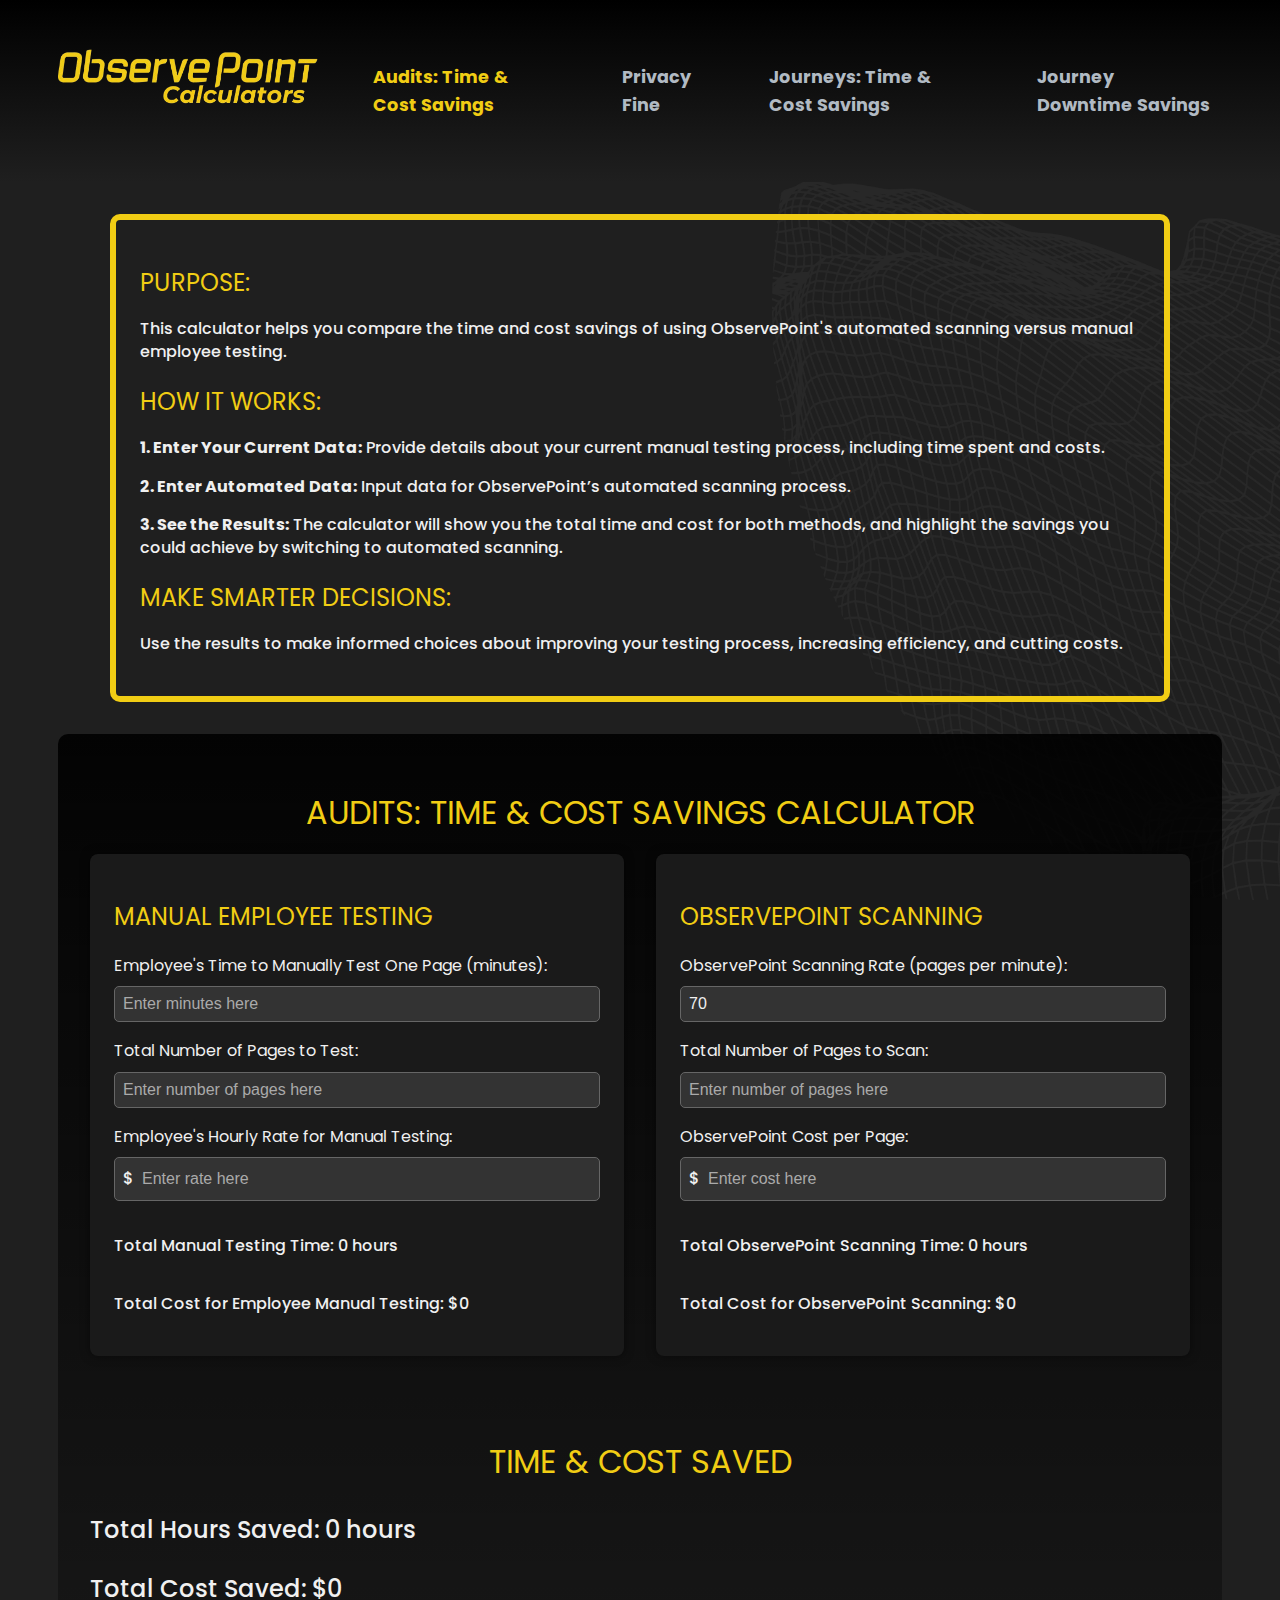
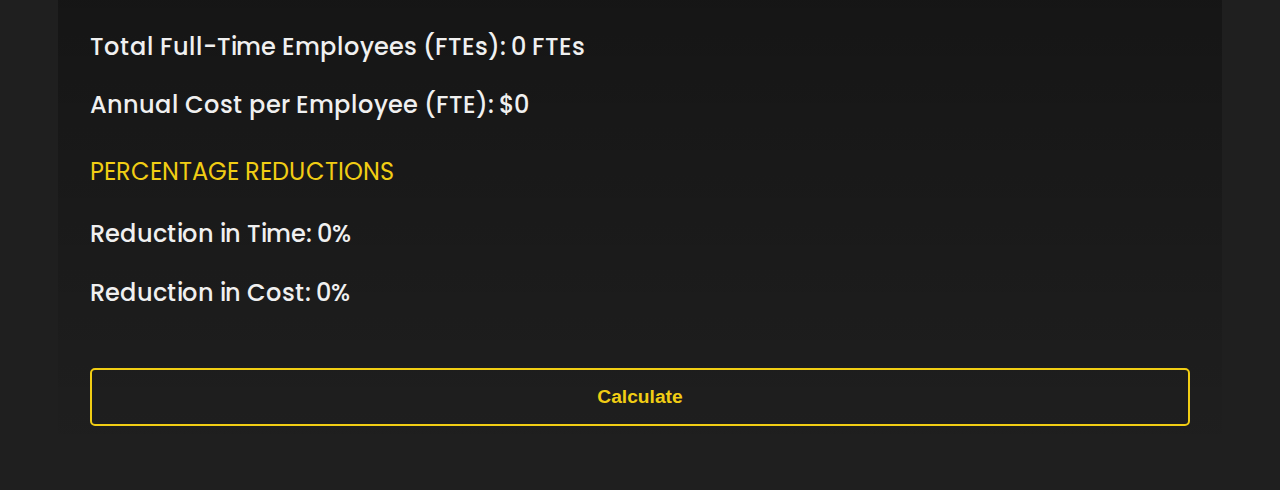
==== commit 70be9500: "Update audits.html" ====
--- a/audits.html
+++ b/audits.html
@@ -87,6 +87,9 @@
         <p>Reduction in Cost: <span id="costReductionPercentage">0%</span></p>
     </div>
 
+<div id="resultsSection" class="results-summary"></div>
+
+
     <button class="calculate-btn" onclick="calculateSavings()">Calculate</button>
 </div>
 
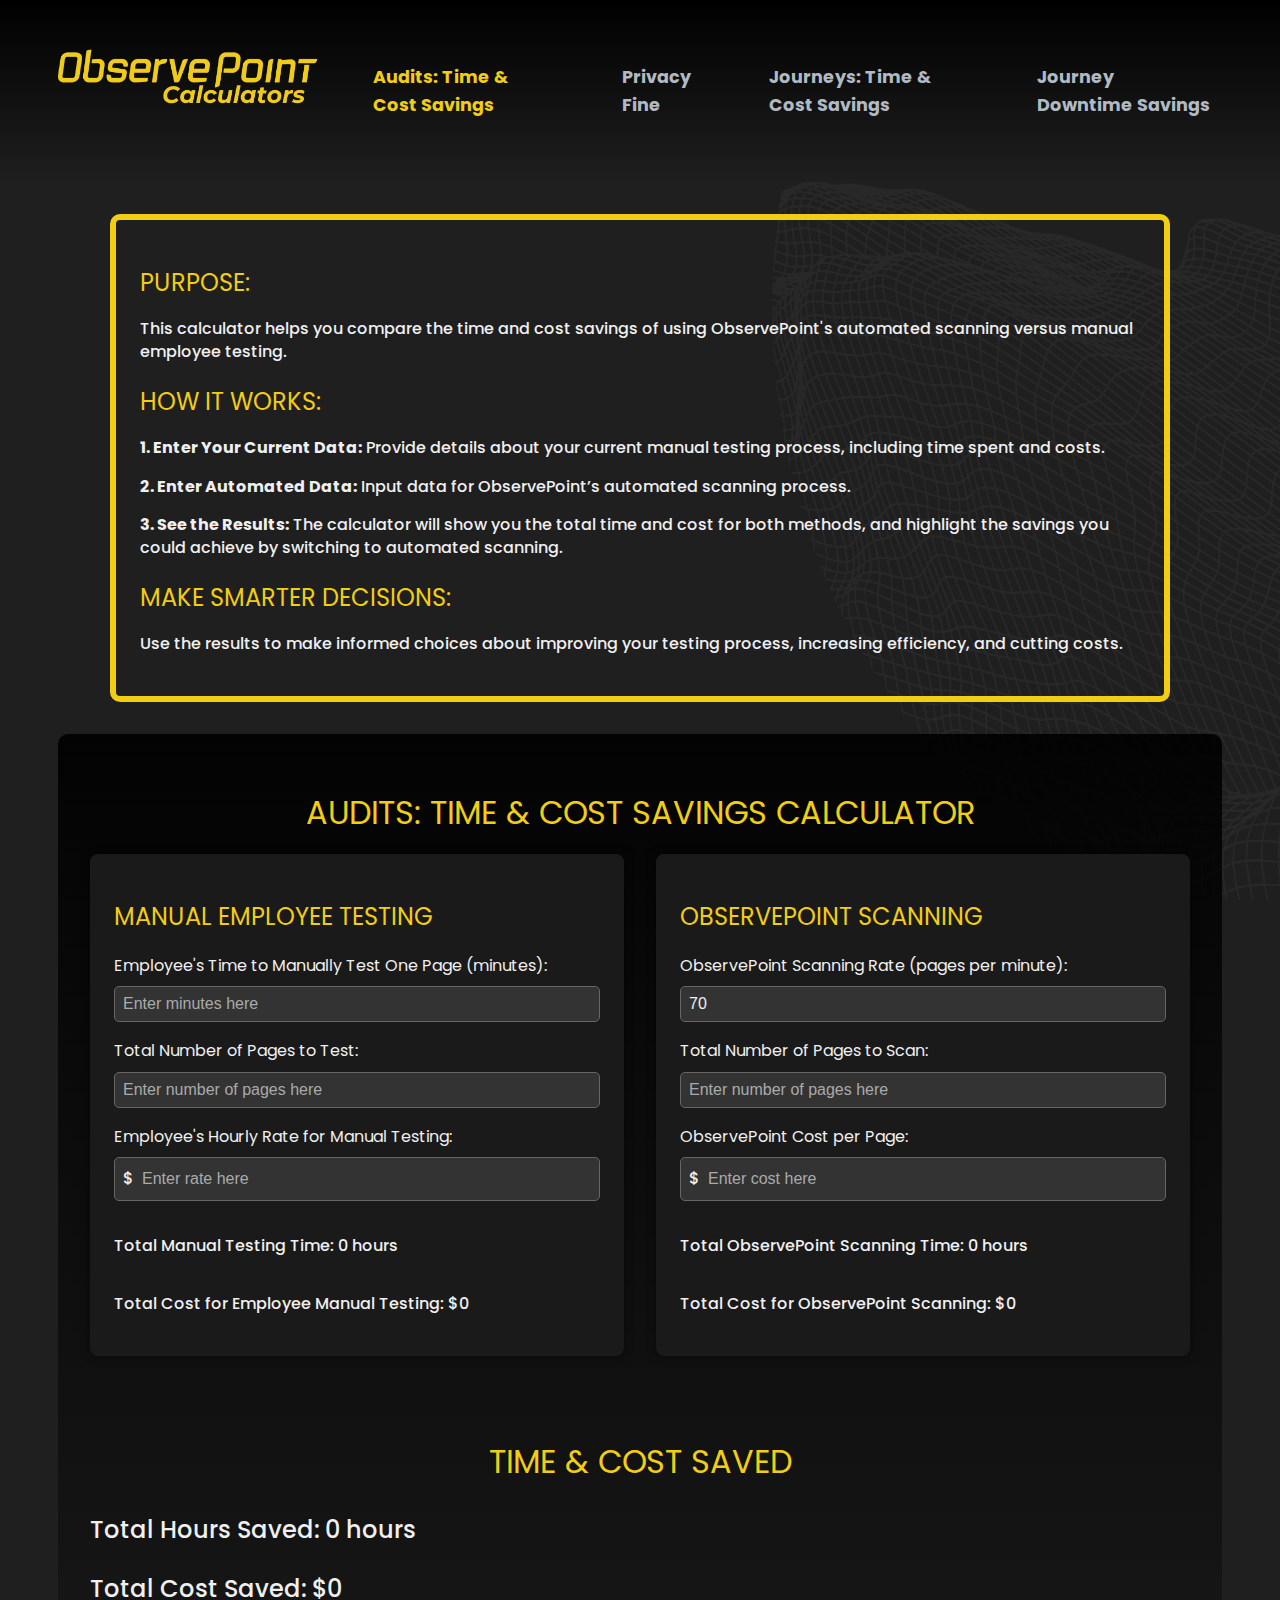
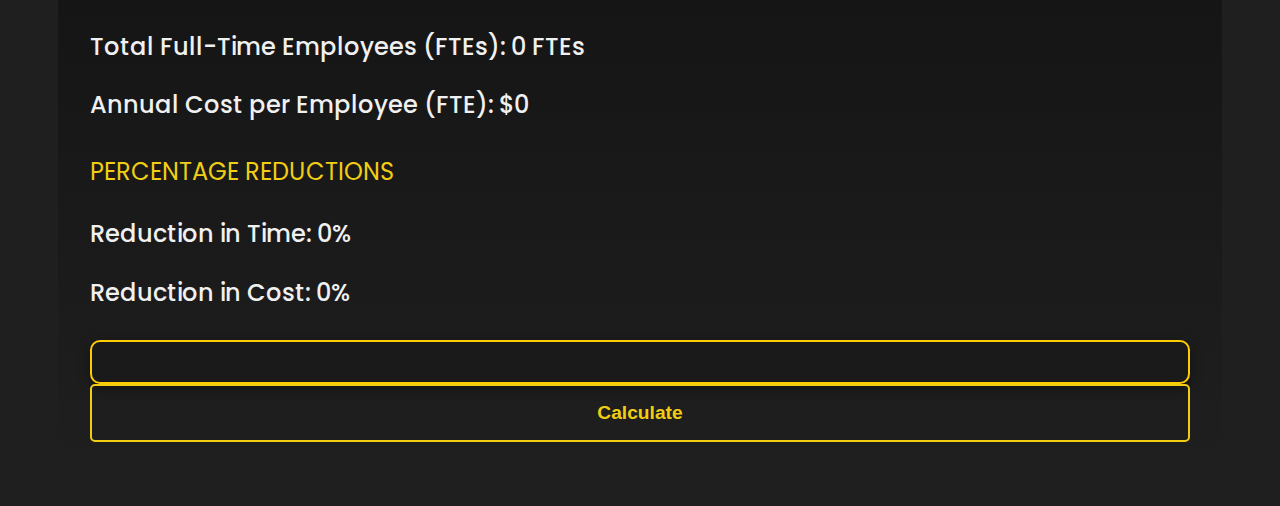
==== commit 6fc22154: "Update audits.html" ====
--- a/audits.html
+++ b/audits.html
@@ -87,8 +87,10 @@
         <p>Reduction in Cost: <span id="costReductionPercentage">0%</span></p>
     </div>
 
-<div id="resultsSection" class="results-summary"></div>
-
+    <!-- Dynamic result sentence -->
+    <div id="resultsSection" class="result-sentence">
+        <!-- Placeholder will be updated dynamically -->
+    </div>
 
     <button class="calculate-btn" onclick="calculateSavings()">Calculate</button>
 </div>
--- a/styles.css
+++ b/styles.css
@@ -403,6 +403,44 @@
     font-size: 1rem; /* Consistent font size */
 }
 
+/* Style for the prominent result sentence */
+.result-sentence {
+    margin-top: 20px;
+    padding: 20px; /* Slightly larger padding for prominence */
+    border: 2px solid #ffcc00; /* Gold border */
+    background-color: #1a1a1a; /* Matches a dark theme */
+    color: #ffffff; /* White text for the main sentence */
+    font-size: 20px; /* Slightly larger font for better readability */
+    text-align: center;
+    font-weight: bold;
+    border-radius: 10px; /* Rounded corners for a polished look */
+    box-shadow: 0 4px 12px rgba(0, 0, 0, 0.4); /* Enhanced shadow for depth */
+    line-height: 1.5; /* Improved line spacing for readability */
+}
+
+/* Add a style for percentages inside the sentence */
+.result-sentence .highlight-percentage {
+    color: #ffcc00; /* Yellow color for percentages */
+    font-weight: bold;
+    text-decoration: underline; /* Emphasize percentages */
+}
+
+/* Add hover effect to emphasize the sentence */
+.result-sentence:hover {
+    background-color: #ffcc00; /* Gold background on hover */
+    color: #1a1a1a; /* Dark text on hover */
+    border-color: #ffffff; /* White border on hover for contrast */
+    transition: all 0.3s ease-in-out; /* Smooth transition */
+}
+
+/* Responsive adjustment for smaller screens */
+@media (max-width: 768px) {
+    .result-sentence {
+        font-size: 18px; /* Slightly smaller font size for mobile */
+        padding: 15px; /* Adjust padding for smaller screens */
+    }
+}
+
 
 
 #violations {
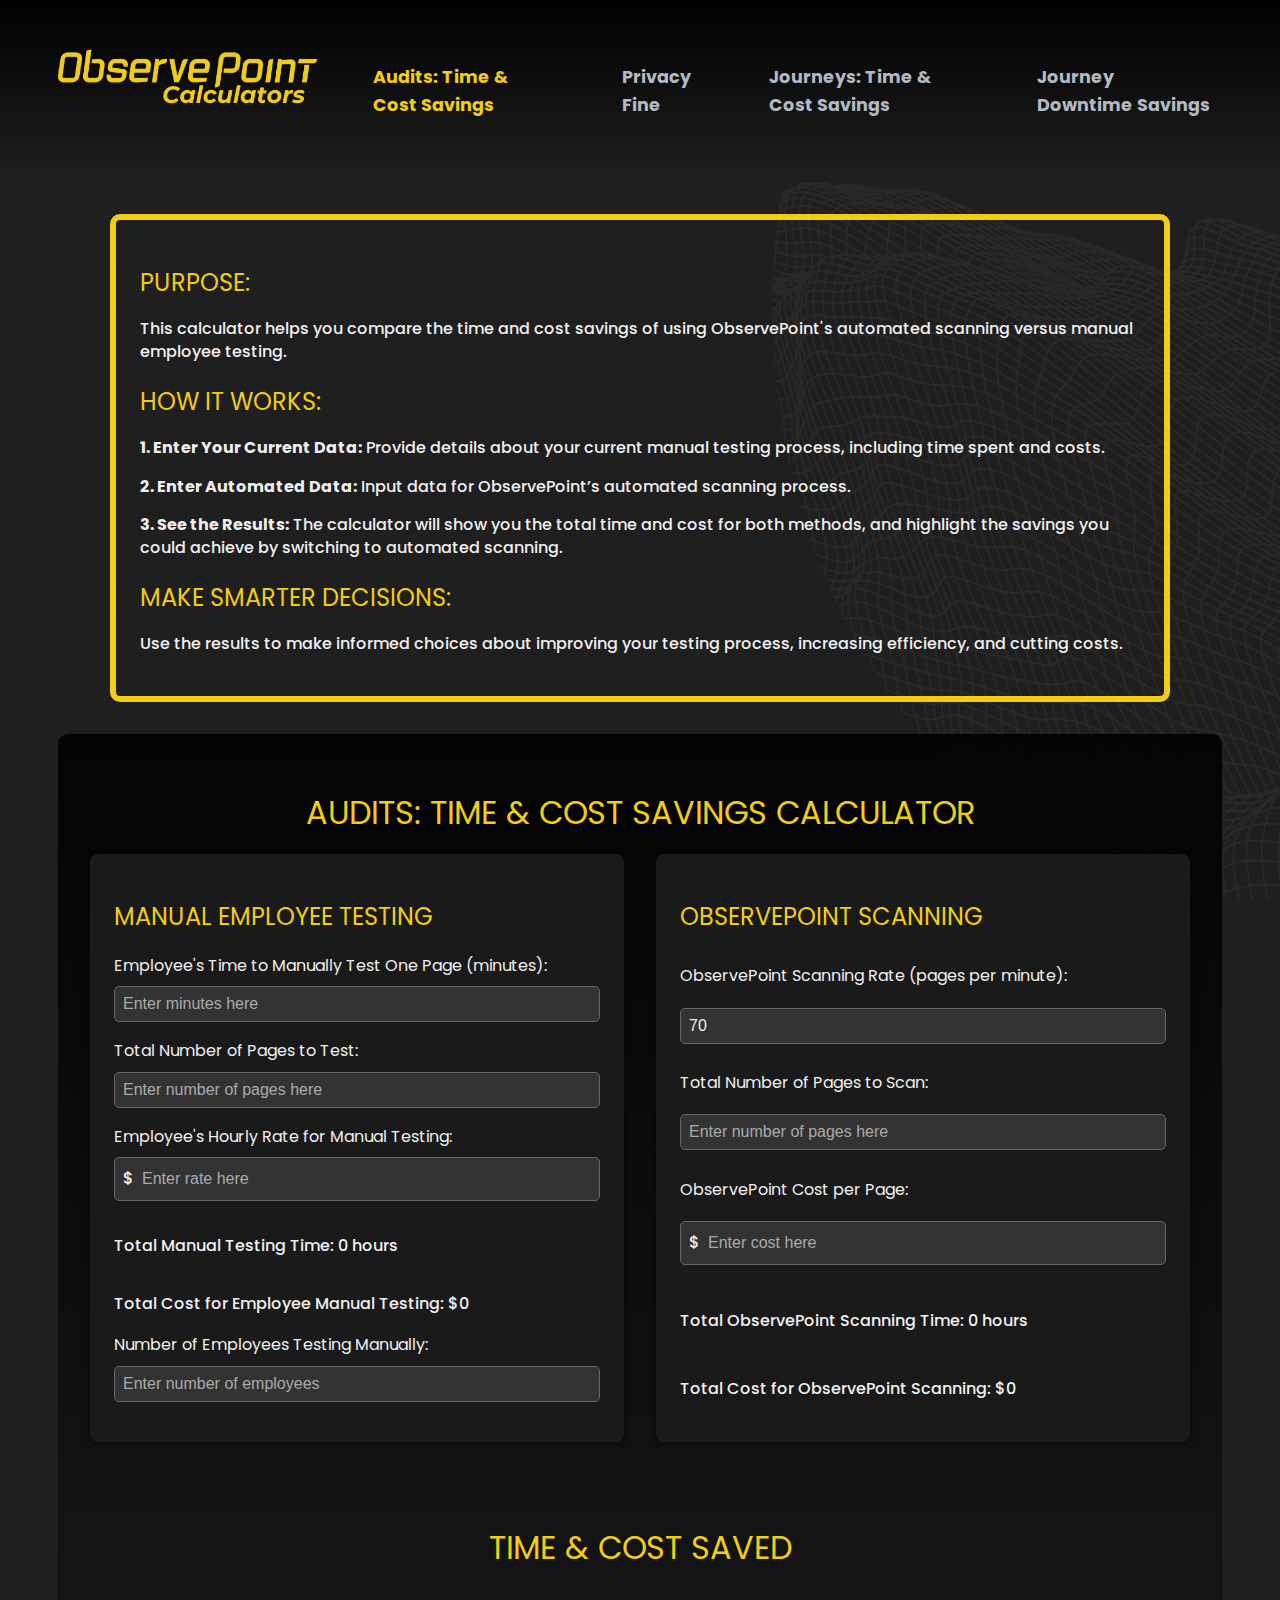
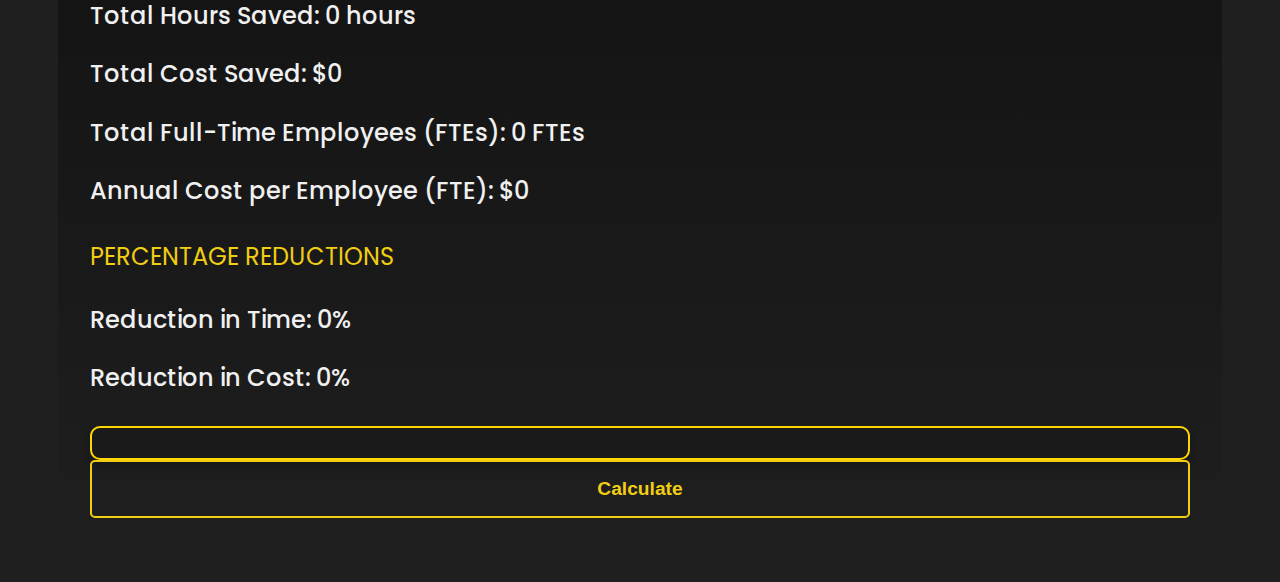
==== commit adca097b: "Update audits.html" ====
--- a/audits.html
+++ b/audits.html
@@ -55,7 +55,10 @@
             </div>
             <p>Total Manual Testing Time: <span id="totalManualTime">0 hours</span></p>
             <p>Total Cost for Employee Manual Testing: <span id="totalManualCost">$0</span></p>
+            <label for="manualEmployees">Number of Employees Testing Manually:</label>
+            <input type="number" id="manualEmployees" class="calculator-input" placeholder="Enter number of employees">
         </div>
+
 
         <div class="audit-calculator-card">
             <h2>ObservePoint Scanning</h2>
--- a/styles.css
+++ b/styles.css
@@ -418,19 +418,37 @@
     line-height: 1.5; /* Improved line spacing for readability */
 }
 
+.result-sentence {
+    margin-top: 20px;
+    padding: 15px;
+    border: 2px solid gold;
+    background-color: #1a1a1a; /* Matches a dark theme */
+    color: #ffffff; /* White text for the main sentence */
+    font-size: 18px;
+    text-align: center;
+    font-weight: bold;
+    border-radius: 10px; /* Slightly rounded corners */
+    box-shadow: 0 4px 8px rgba(0, 0, 0, 0.3); /* Subtle shadow for depth */
+}
+
 /* Add a style for percentages inside the sentence */
 .result-sentence .highlight-percentage {
     color: #ffcc00; /* Yellow color for percentages */
     font-weight: bold;
-    text-decoration: underline; /* Emphasize percentages */
-}
-
-/* Add hover effect to emphasize the sentence */
+}
+
+/* Remove hover effect on the result sentence */
 .result-sentence:hover {
-    background-color: #ffcc00; /* Gold background on hover */
-    color: #1a1a1a; /* Dark text on hover */
-    border-color: #ffffff; /* White border on hover for contrast */
-    transition: all 0.3s ease-in-out; /* Smooth transition */
+    background-color: #1a1a1a; /* Ensure no background change */
+    color: #ffffff; /* Ensure no text color change */
+    transition: none; /* Disable transition */
+}
+
+/* Button hover effect remains as is */
+.calculate-btn:hover {
+    background-color: #ffcc00;
+    color: #1a1a1a;
+    transition: all 0.3s ease-in-out;
 }
 
 /* Responsive adjustment for smaller screens */
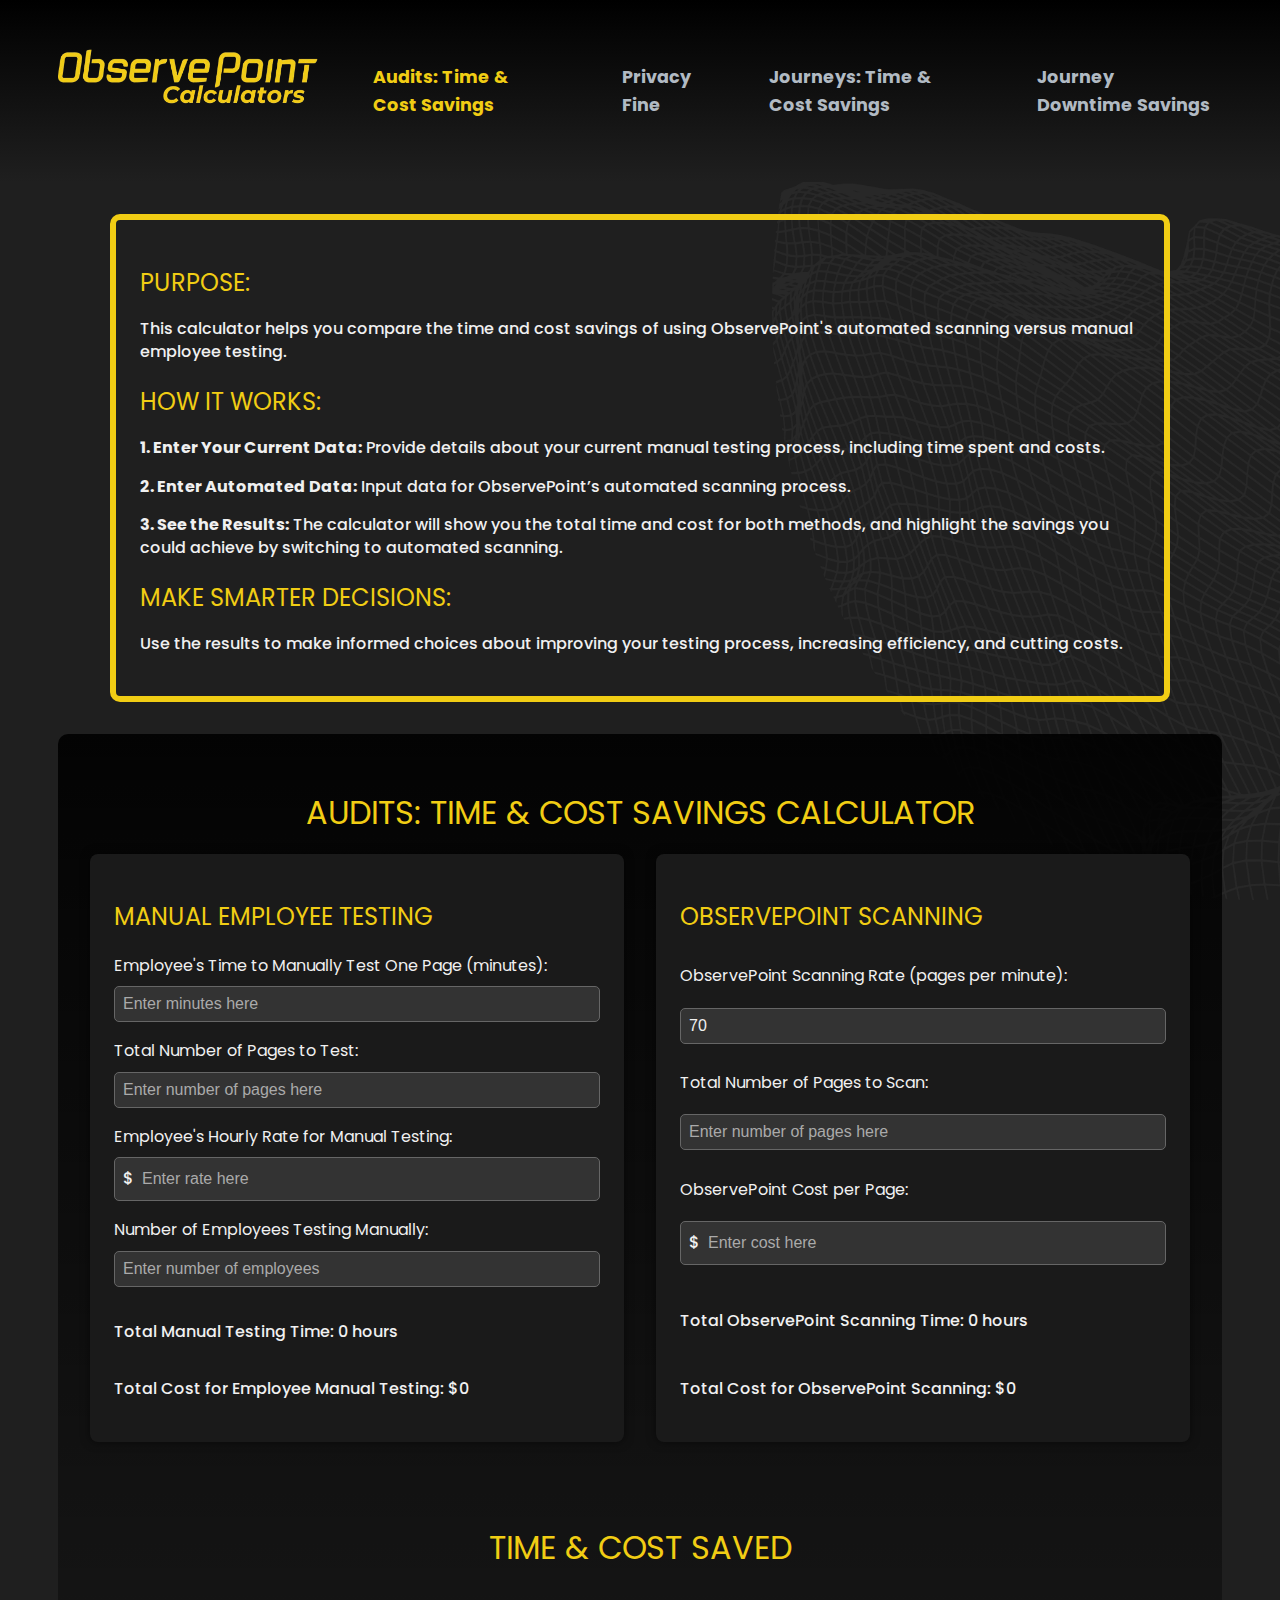
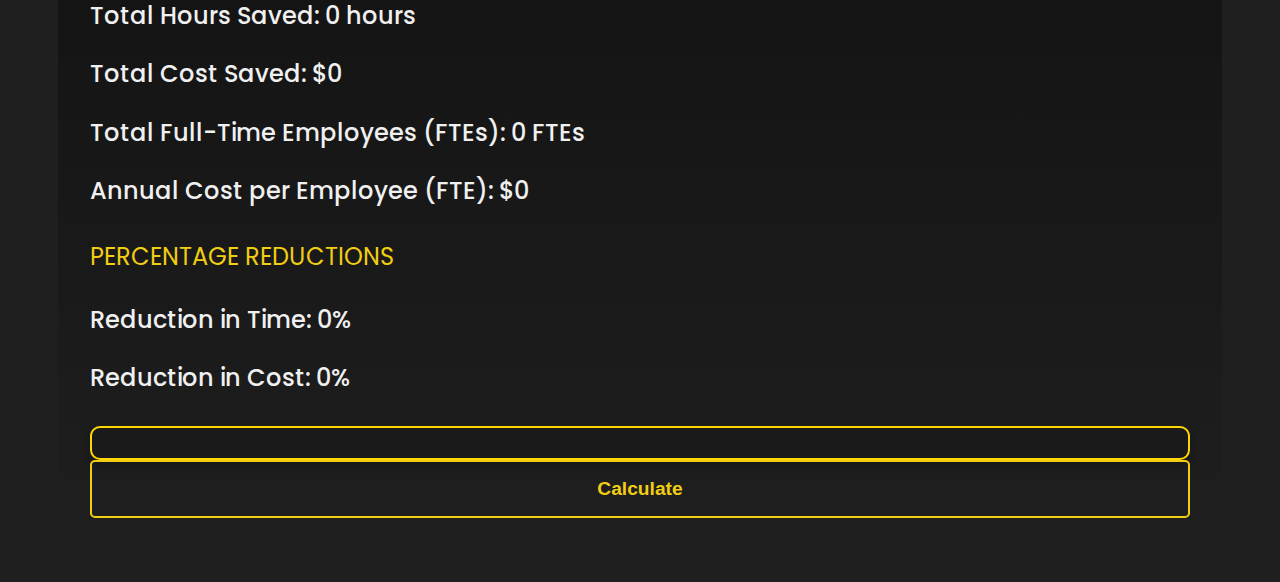
==== commit 22ee4813: "Update audits.html" ====
--- a/audits.html
+++ b/audits.html
@@ -53,10 +53,10 @@
                 <span class="prefix">$</span>
                 <input type="text" id="manualRate" class="calculator-input dollar-input" placeholder="Enter rate here">
             </div>
+            <label for="manualEmployees">Number of Employees Testing Manually:</label>
+            <input type="number" id="manualEmployees" class="calculator-input" placeholder="Enter number of employees">
             <p>Total Manual Testing Time: <span id="totalManualTime">0 hours</span></p>
             <p>Total Cost for Employee Manual Testing: <span id="totalManualCost">$0</span></p>
-            <label for="manualEmployees">Number of Employees Testing Manually:</label>
-            <input type="number" id="manualEmployees" class="calculator-input" placeholder="Enter number of employees">
         </div>
 
 
